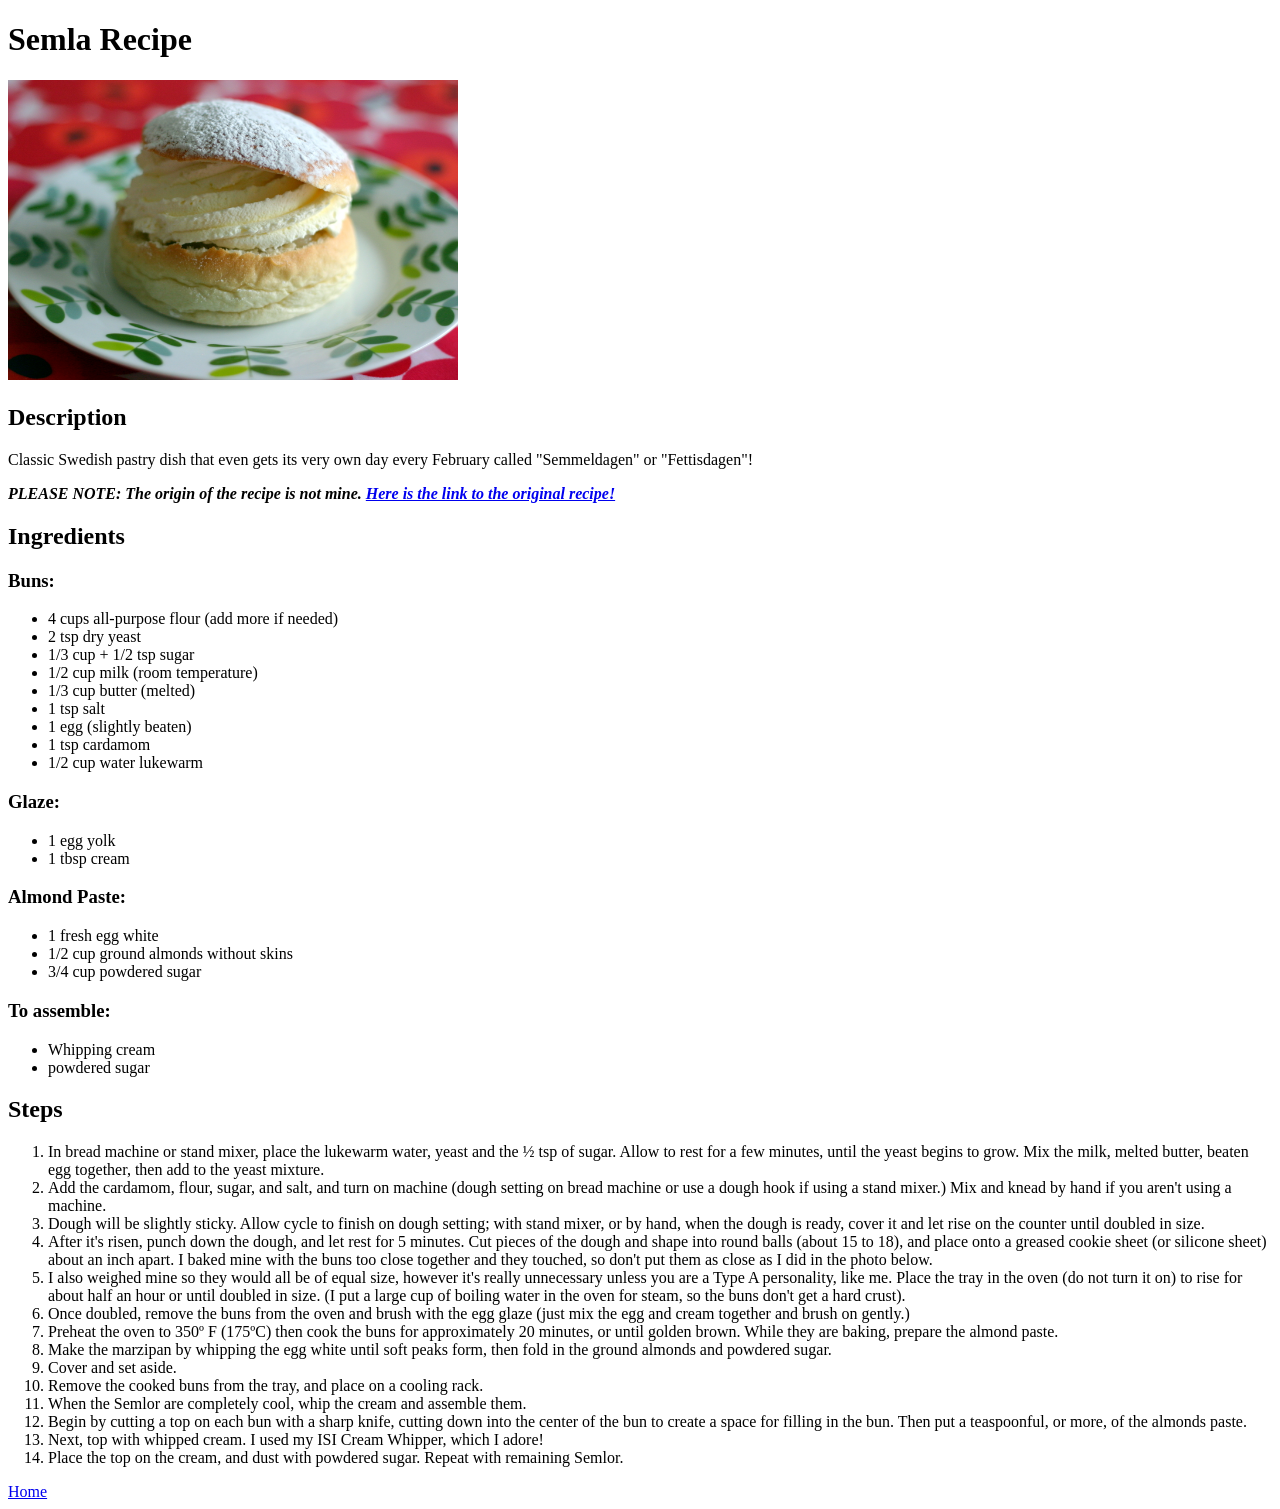
==== recipes/semla.html @ f96be14a "Setup pages and Add Semla recipe index.html and semla.html exist in recipe folder with full recipe" ====
<!DOCTYPE html>
<html lang="en">
<head>
    <meta charset="UTF-8">
    <meta name="viewport" content="width=device-width, initial-scale=1.0">
    <title>Semla Recipe</title>
</head>
<body>
    <h1>Semla Recipe</h1>
    <img src="./semla.jpg" width="450"> <br>
    <h2>Description</h2>
    <p>Classic Swedish pastry dish that even gets its very 
        own day every February called "Semmeldagen" or "Fettisdagen"!</p>
    <p><strong><em>PLEASE NOTE: The origin of the recipe is not mine. 
        <a href="https://https://www.christinascucina.com/semlor-traditional-swedish-fat-tuesday-buns-semla/">
            Here is the link to the original recipe!</a></em></strong></p>
    <h2>Ingredients</h2>
    <h3>Buns:</h3>
    <ul>
        <li>4 cups all-purpose flour (add more if needed)</li>
        <li>2 tsp dry yeast</li>
        <li>1/3 cup + 1/2 tsp sugar</li>
        <li> 1/2 cup milk (room temperature)</li>
        <li>1/3 cup butter (melted)</li>
        <li>1 tsp salt</li>
        <li>1 egg (slightly beaten)</li>
        <li>1 tsp cardamom</li>
        <li>1/2 cup water lukewarm</li>
    </ul>
    <h3>Glaze:</h3>
    <ul>
        <li>1 egg yolk</li>
        <li>1 tbsp cream</li>
    </ul>
    <h3>Almond Paste:</h3>
    <ul>
        <li>1 fresh egg white</li>
        <li>1/2 cup ground almonds without skins</li>
        <li>3/4 cup powdered sugar</li>
    </ul>
    <h3>To assemble:</h3>
    <ul>
        <li>Whipping cream</li>
        <li>powdered sugar</li>
    </ul>
    <h2>Steps</h2>
    <ol>
        <li>In bread machine or stand mixer, place the lukewarm water, yeast and 
            the ½ tsp of sugar. Allow to rest for a few minutes, until the yeast 
            begins to grow. Mix the milk, melted butter, beaten egg together, then 
            add to the yeast mixture.</li>
        <li>Add the cardamom, flour, sugar, and salt, and turn on machine (dough 
            setting on bread machine or use a dough hook if using a stand mixer.) 
            Mix and knead by hand if you aren't using a machine.</li>
        <li>Dough will be slightly sticky. Allow cycle to finish on dough setting;
             with stand mixer, or by hand, when the dough is ready, cover it and 
             let rise on the counter until doubled in size.</li>
        <li>After it's risen, punch down the dough, and let rest for 5 minutes. 
            Cut pieces of the dough and shape into round balls (about 15 to 18), 
            and place onto a greased cookie sheet (or silicone sheet) about an 
            inch apart. I baked mine with the buns too close together and they 
            touched, so don't put them as close as I did in the photo below.</li>
        <li>I also weighed mine so they would all be of equal size, however it's 
            really unnecessary unless you are a Type A personality, like me. Place 
            the tray in the oven (do not turn it on) to rise for about half an hour
             or until doubled in size. (I put a large cup of boiling water in the 
             oven for steam, so the buns don't get a hard crust).</li>
        <li>Once doubled, remove the buns from the oven and brush with the egg 
            glaze (just mix the egg and cream together and brush on gently.)</li>
        <li>Preheat the oven to 350º F (175ºC) then cook the buns for approximately 
            20 minutes, or until golden brown. While they are baking, prepare the 
            almond paste.</li>
        <li>Make the marzipan by whipping the egg white until soft peaks form, then 
            fold in the ground almonds and powdered sugar.</li>
        <li>Cover and set aside.</li>
        <li>Remove the cooked buns from the tray, and place on a cooling rack.</li>
        <li>When the Semlor are completely cool, whip the cream and assemble them.</li>
        <li>Begin by cutting a top on each bun with a sharp knife, cutting down into 
            the center of the bun to create a space for filling in the bun. Then put a 
            teaspoonful, or more, of the almonds paste.</li>
        <li>Next, top with whipped cream. I used my ISI Cream Whipper, which I adore!</li>
        <li>Place the top on the cream, and dust with powdered sugar. Repeat with 
            remaining Semlor.</li>
    </ol>
    <a href="../index.html">Home</a>
</body>
</html>
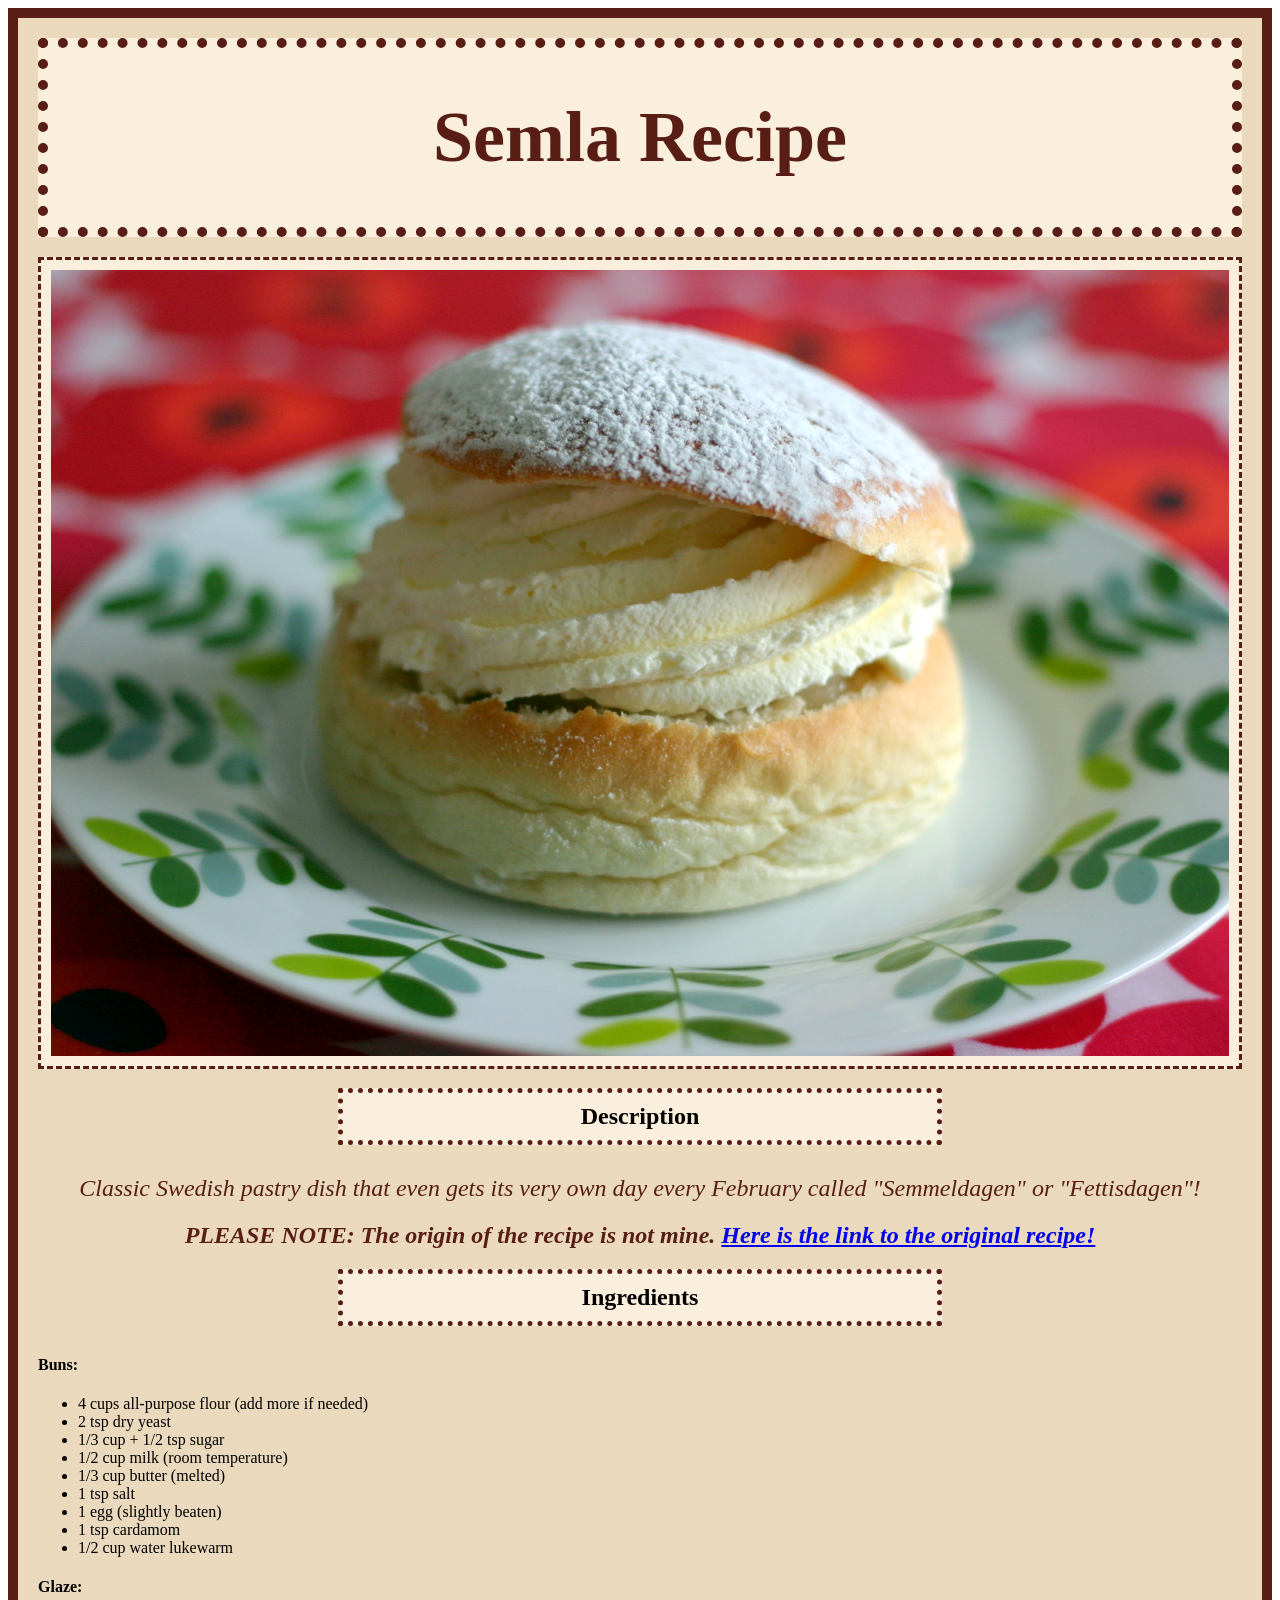
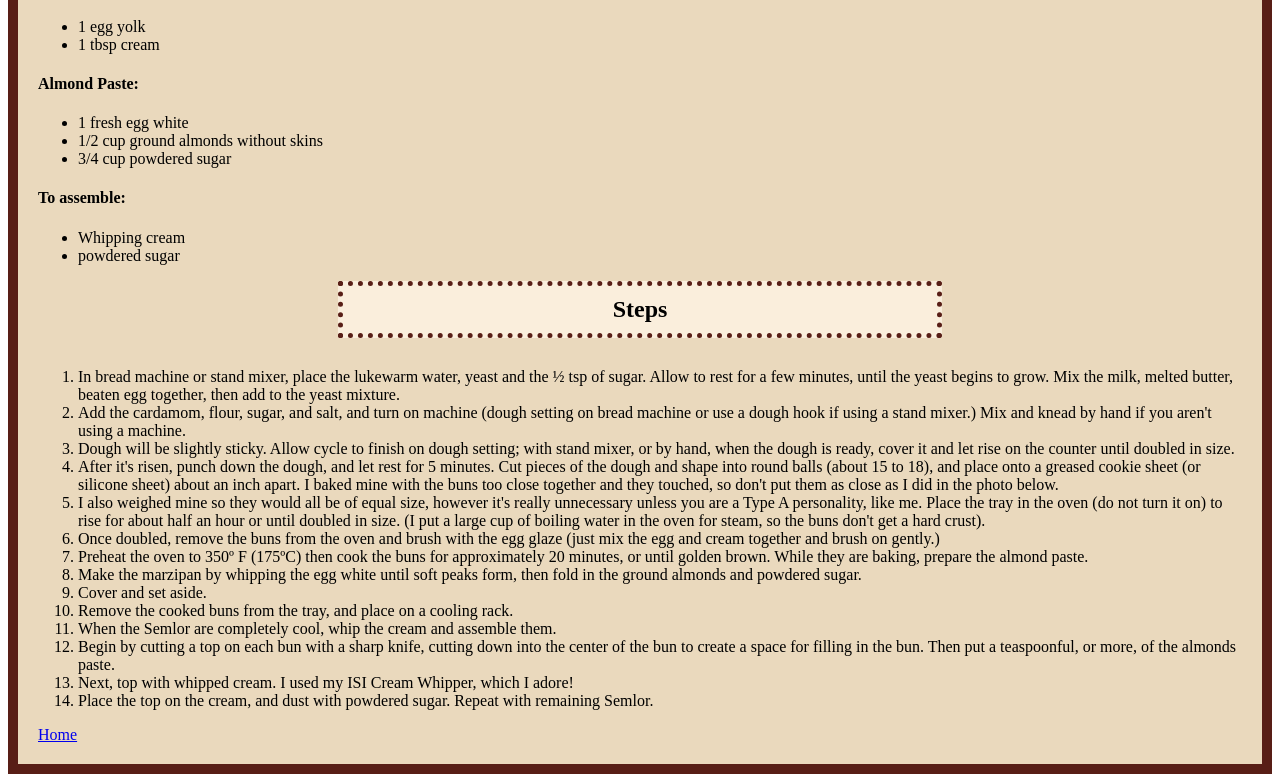
==== commit 74a8ff29: "Add CSS to all pages Makes all pages look pretty and follow the same style" ====
--- a/recipes/semla.html
+++ b/recipes/semla.html
@@ -4,41 +4,43 @@
     <meta charset="UTF-8">
     <meta name="viewport" content="width=device-width, initial-scale=1.0">
     <title>Semla Recipe</title>
+    <link rel="stylesheet" href="../styles.css">
 </head>
 <body>
-    <h1>Semla Recipe</h1>
-    <img src="./semla.jpg" width="450"> <br>
+<div class="universal">
+    <div id="title"><h1>Semla Recipe</h1></div>
+    <img class="recipe" src="./semla.jpg" width="450"> <br>
     <h2>Description</h2>
-    <p>Classic Swedish pastry dish that even gets its very 
+    <p class="paragraph-text">Classic Swedish pastry dish that even gets its very 
         own day every February called "Semmeldagen" or "Fettisdagen"!</p>
-    <p><strong><em>PLEASE NOTE: The origin of the recipe is not mine. 
-        <a href="https://https://www.christinascucina.com/semlor-traditional-swedish-fat-tuesday-buns-semla/">
+    <p class="paragraph-text"><strong><em>PLEASE NOTE: The origin of the recipe is not mine. 
+        <a href="https://www.christinascucina.com/semlor-traditional-swedish-fat-tuesday-buns-semla/">
             Here is the link to the original recipe!</a></em></strong></p>
     <h2>Ingredients</h2>
-    <h3>Buns:</h3>
+    <h4>Buns:</h4>
     <ul>
         <li>4 cups all-purpose flour (add more if needed)</li>
         <li>2 tsp dry yeast</li>
         <li>1/3 cup + 1/2 tsp sugar</li>
-        <li> 1/2 cup milk (room temperature)</li>
+        <li>1/2 cup milk (room temperature)</li>
         <li>1/3 cup butter (melted)</li>
         <li>1 tsp salt</li>
         <li>1 egg (slightly beaten)</li>
         <li>1 tsp cardamom</li>
         <li>1/2 cup water lukewarm</li>
     </ul>
-    <h3>Glaze:</h3>
+    <h4>Glaze:</h4>
     <ul>
         <li>1 egg yolk</li>
         <li>1 tbsp cream</li>
     </ul>
-    <h3>Almond Paste:</h3>
+    <h4>Almond Paste:</h4>
     <ul>
         <li>1 fresh egg white</li>
         <li>1/2 cup ground almonds without skins</li>
         <li>3/4 cup powdered sugar</li>
     </ul>
-    <h3>To assemble:</h3>
+    <h4>To assemble:</h4>
     <ul>
         <li>Whipping cream</li>
         <li>powdered sugar</li>
@@ -83,5 +85,6 @@
             remaining Semlor.</li>
     </ol>
     <a href="../index.html">Home</a>
+</div>
 </body>
 </html>
--- a/styles.css
+++ b/styles.css
@@ -0,0 +1,92 @@
+* {
+    box-sizing: border-box;
+}
+.universal {
+    margin: 0px;
+    box-sizing: border-box;
+    font-family: "Palatino", 'Times New Roman', serif;
+    box-sizing: border-box;
+    border: 10px solid rgb(88, 30, 22);
+    padding: 20px;
+    background-color: rgb(234, 217, 189);
+}
+
+#title {
+    color: rgb(88, 30, 22);
+    font-size: 36px;
+    text-align: center;
+    padding: 0px 50px;
+    background-color: rgb(250, 238, 220);
+    margin: 0px;
+    margin-bottom: 20px;
+    border: 10px dotted rgb(88, 30, 22);
+}
+
+.paragraph-text {
+    color: rgb(88, 30, 22);
+    text-align: center;
+    font-size: 24px;
+    margin-top: 0px;
+    margin-bottom: 20px;
+    font-style: italic;
+}
+
+h2 {
+    font-weight: bold;
+    text-align: center;
+    margin: 5px 300px;
+    margin-bottom: 30px;
+    padding: 10px;
+    background-color: rgb(250, 238, 220);
+    border: 5px dotted rgb(88, 30, 22);
+}
+
+.headers {
+    font-style: italic;
+    text-align: center;
+}
+
+img:hover,
+h3:hover {
+    background-color: rgb(250, 238, 220, 0.5);
+}
+
+h3 {
+    padding: 5px;
+    background-color: rgb(250, 238, 220);
+    color: rgb(88, 30, 22);
+    border: 3px dashed rgb(88, 30, 22);
+    padding: 10px;
+    margin: 0px;
+    max-width: 500px;
+    margin: 10px auto;
+    font-size: 24px;
+}
+
+img {
+    width: 500px;
+    height: auto;
+    display: inline-block;
+    padding: 10px;
+    align-items: center;
+    background: rgb(250, 238, 220);
+    border: 3px dashed rgb(88, 30, 22);
+    margin-bottom: 50px;
+}
+
+img:hover,
+h3:hover {
+    background-color: rgb(250, 238, 220, 0.5);
+    border: 3px dotted rgb(88, 30, 22, 0.5)
+}
+
+img.recipe {
+    width: 100%;
+    height: auto;
+    display: inline-block;
+    padding: 10px;
+    align-items: center;
+    background: rgb(250, 238, 220);
+    border: 3px dashed rgb(88, 30, 22);
+    margin-bottom: 10px;
+}
